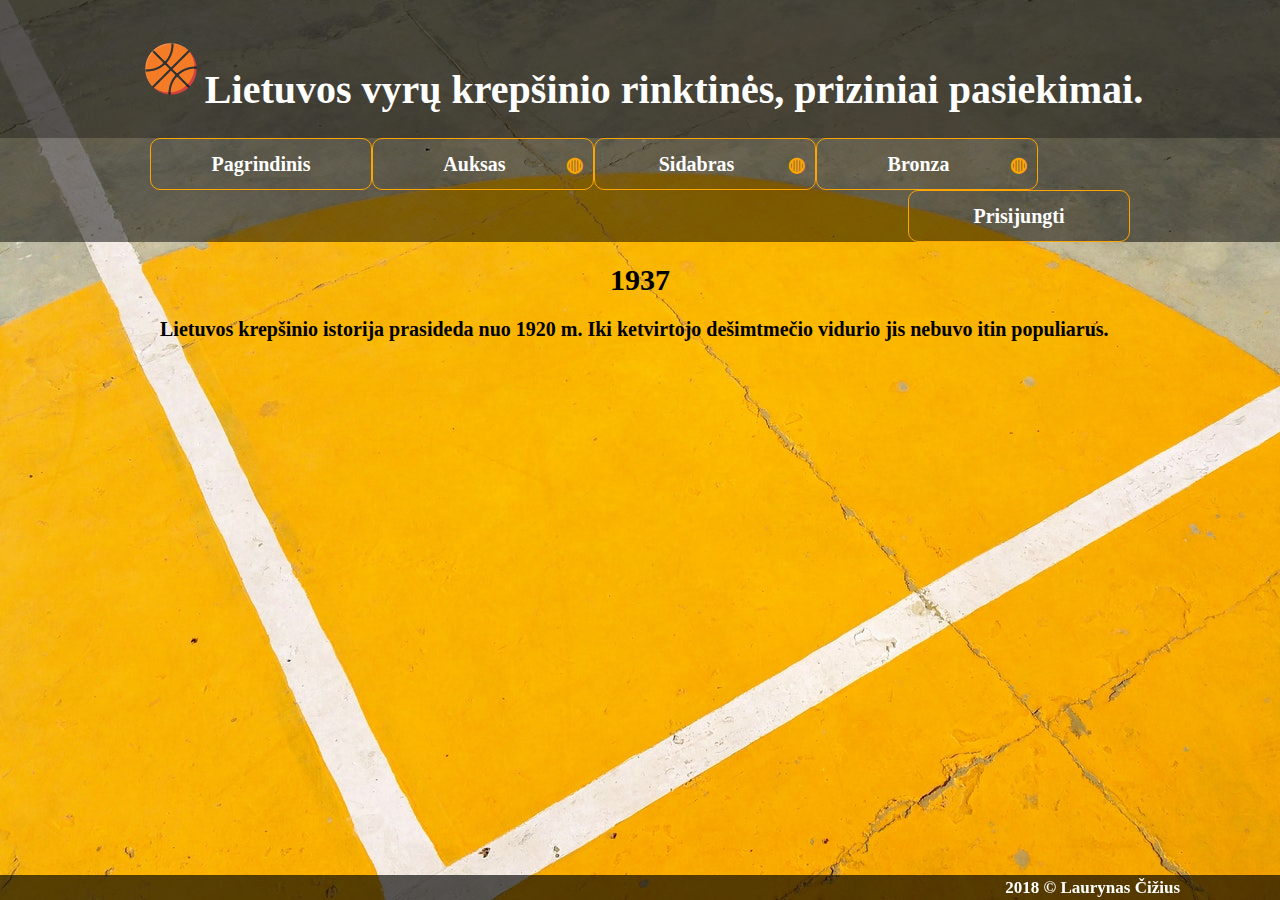
==== 1937.html @ e95623d2 "ho" ====
<html>
<head>

<title> LTU </title>
<meta charset="utf-8">

<link rel="stylesheet" type="text/css" href="nav.css">
<link rel="stylesheet" type="text/css" href="wstyle.css">

<meta name="viewport" content="width=device-width, initial-scale=1.0">


<style>

body{
margin: 0;
padding: 0;
background-image: url("kk.jpg");
background-size:cover;
font-family: Century Gothic;
font-size:20px;
line-height:25px;
}


</style>

</head>


	<body>
<div id="page">

<header>
	<h1><img src="ball.jpg"/>Lietuvos vyrų krepšinio rinktinės, priziniai pasiekimai.</h1>
</header>


		<nav>

			<ul>

				<li><a href ='sav.html'> Pagrindinis </a> </li>

				<li><a href ='#'> Auksas <span class="unicode"> &#9677;</span></a>

				<ul>

					<li><a href ='1937.html'> 1937 m. Europos čempionatas </a> </li>
					<li><a href ='1939.html'> 1939 m. Europos čempionatas  </a> </li>
					<li><a href ='2003.html'> 2003 m. Europos čempionatas  </a> </li>
				</ul>
				</li>

				<li><a href ='#'> Sidabras <span class="unicode"> &#9677;</span></a>

					<ul>

					<li><a href ='1995.html'> 1995 m. Europos čempionatas </a> </li>
					<li><a href ='2013.html'> 2013 m. Europos čempionatas </a> </li>
					<li><a href ='2015.html'> 2015 m. Europos čempionatas </a> </li>
					</ul>
				</li>

				<li><a href ='1937.html'> Bronza <span class="unicode"> &#9677;</span> </a>

					<ul>
					<li><a href ='1992.html'> 1992 m. Olimpinės žaidynės  </a> </li>
					<li><a href ='1996.html'> 1996 m. Olimpinės žaidynės </a> </li>
					<li><a href ='2000.html'> 2000 m. Olimpinės žaidynės</a> </li>
					<li><a href ='2007.html'> 2007 m. Europos čempionatas </a> </li>
					<li><a href ='2010.html'> 2010 m. Pasaulio čempionatas </a> </li>
					</ul>
				</li>

				<li style="float:right"><a href ='#'> Prisijungti </a> </li>

			</ul>
		</nav>

			<div class="content">

				<article>
					<h2> 1937 </h2>
					</article>

					<p> Lietuvos krepšinio istorija prasideda nuo 1920 m. Iki ketvirtojo dešimtmečio vidurio jis nebuvo itin populiarus.</p>



		</div>

		<footer>
			2018 &copy; Laurynas Čižius
			</footer>


</body>



</html>
---- nav.css ----
nav{
width:100%;
background:rgba(0,0,0,.50);
}

nav ul{
padding:0;
margin:0;
list-style:none;
position:relative;
line-height: 30px;
padding-left: 150px;
padding-right: 150px;
}

nav ul li a{
display:block;
padding:10px;
width:200px;
color:white;
text-decoration:none;
text-align:center;
border-radius:10px;
font-family:Century Gothic;
font-weight:bold;
border: 1px solid orange;

}

nav ul:after {
content: ""; clear:both;
display:block;
}

nav ul li {
float:left;
list-style:none;
margin-left: none;
}

nav ul ul {
display:none;
background:rgba(0,0,0,.60);
padding: 0;
margin: 0;
position:absolute; top:100%;
}

nav ul li:hover > ul{
display:block;
border-radius:10px;
border: 1px solid black;
}

nav ul li :hover{
background:rgb(255, 117, 26,.85);
}

nav ul li :hover a{
color:white;
}

nav ul ul li{
float:none;
position:relative;
}

nav ul ul li a{
padding:10px;
color:white;
text-align:center;
}

.unicode{
	float:right;
	color: orange;
}
---- wstyle.css ----
header {
	background:rgba(0,0,0,.65);
	font-family:Century Gothic;
	font-weight:bold;
	color:white;
	text-align: center;
}

header img{
	height: 1.7em;
}

header h1{
	text-align: center;
	margin:0;
	padding: 35px;
}

.content h2 {
	font-family:Century Gothic;
	font-weight:bold;
	color:black;
	text-align:center;
}

p {
	font-family:Century Gothic;
	font-weight:bold;
	color:black;
	text-align: left;
	padding-left: 160px;
	padding-right: 160px;
 
}

footer {
   box-sizing: border-box;
   
   bottom:0;
   width:100%;
   line-height: 25px;
   position: fixed;

   background:rgba(0,0,0,.65);
   font-family:Century Gothic;
   color:white;
   font-weight:bold;
   text-align: right;
   font-size: 17px;

   padding-right: 100px;
   padding-left: 100px;
	
}
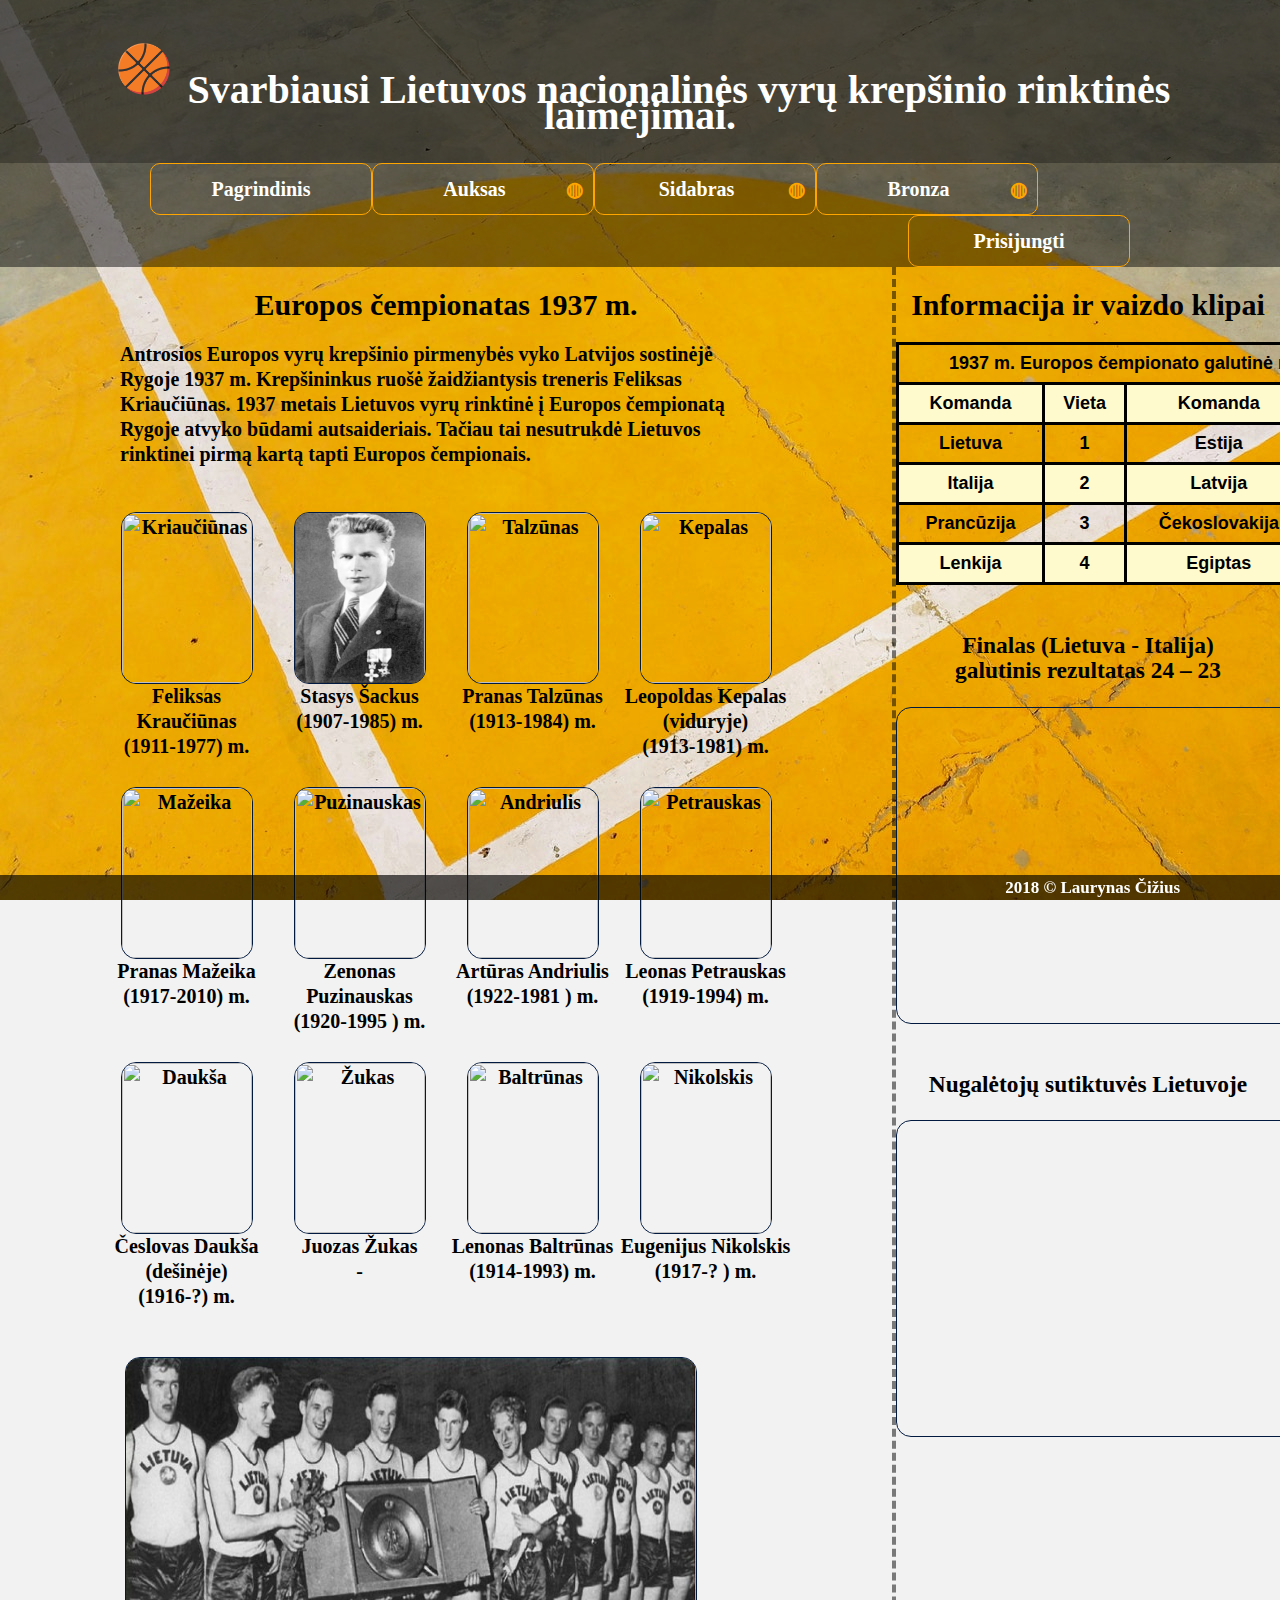
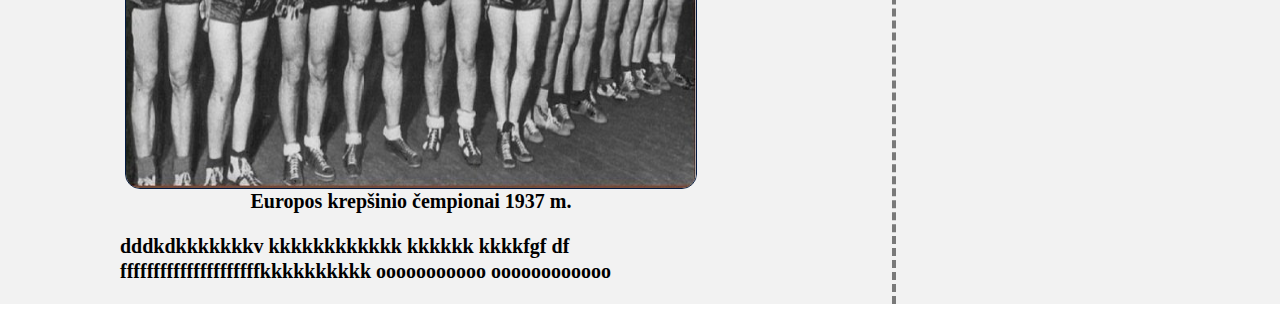
==== commit 7132fad1: "resp" ====
--- a/1937.html
+++ b/1937.html
@@ -7,20 +7,11 @@
 <link rel="stylesheet" type="text/css" href="nav.css">
 <link rel="stylesheet" type="text/css" href="wstyle.css">
 
+
+
 <meta name="viewport" content="width=device-width, initial-scale=1.0">
 
 
-<style>
-
-body{
-margin: 0;
-padding: 0;
-background-image: url("kk.jpg");
-background-size:cover;
-font-family: Century Gothic;
-font-size:20px;
-line-height:25px;
-}
 
 
 </style>
@@ -29,10 +20,10 @@
 
 
 	<body>
-<div id="page">
+	<div class="content">
 
 <header>
-	<h1><img src="ball.jpg"/>Lietuvos vyrų krepšinio rinktinės, priziniai pasiekimai.</h1>
+	<h1><img src="ball.jpg"/> Svarbiausi Lietuvos nacionalinės vyrų krepšinio rinktinės laimėjimai.</h1>
 </header>
 
 
@@ -40,7 +31,7 @@
 
 			<ul>
 
-				<li><a href ='sav.html'> Pagrindinis </a> </li>
+				<li><a href ='index.html'> Pagrindinis </a> </li>
 
 				<li><a href ='#'> Auksas <span class="unicode"> &#9677;</span></a>
 
@@ -78,22 +69,146 @@
 			</ul>
 		</nav>
 
-			<div class="content">
-
-				<article>
-					<h2> 1937 </h2>
-					</article>
-
-					<p> Lietuvos krepšinio istorija prasideda nuo 1920 m. Iki ketvirtojo dešimtmečio vidurio jis nebuvo itin populiarus.</p>
-
-
-
-		</div>
+
+				<div class="container">
+
+
+									<div class="left">
+
+				<section>
+					<h2> Europos čempionatas 1937 m. </h2>
+
+					<p> Antrosios Europos vyrų krepšinio pirmenybės vyko Latvijos sostinėjė Rygoje 1937 m. Krepšininkus ruošė žaidžiantysis treneris Feliksas Kriaučiūnas. 1937 metais Lietuvos
+				  vyrų rinktinė į Europos čempionatą Rygoje atvyko būdami autsaideriais. Tačiau tai nesutrukdė Lietuvos rinktinei pirmą kartą tapti Europos čempionais.
+				 	 </p>
+
+					<div class="row">
+					 <div class="column">
+						 <img src="foto/1937/feliksaskrauciunas.jpg" alt="Kriaučiūnas" >
+						 <figcaption>Feliksas Kraučiūnas <br> (1911-1977) m.</figcaption>
+					 </div>
+					 <div class="column">
+						 <img src="foto/1937/stasyssackus.jpg" alt="Šackus">
+						 <figcaption>Stasys Šackus <br> (1907-1985) m.</figcaption>
+					 </div>
+					 <div class="column">
+						 <img src="foto/1937/pranastalzunas.jpg" alt="Talzūnas" >
+						 <figcaption> Pranas Talzūnas <br> (1913-1984) m.</figcaption>
+					 </div>
+					 <div class="column">
+ 					 <img src="foto/1937/kepalas.jpg" alt="Kepalas" >
+ 					 <figcaption> Leopoldas Kepalas (viduryje) <br> (1913-1981) m. </figcaption>
+ 					</div>
+
+				 </div>
+
+	 <div class="row">
+					 <div class="column">
+					  <img src="foto/1937/pranasmazeika.jpg" alt="Mažeika">
+					  <figcaption>Pranas Mažeika <br> (1917-2010) m.</figcaption>
+					 </div>
+					 <div class="column">
+					  <img src="foto/1937/zenonaspuzinauskas.jpg" alt="Puzinauskas" >
+					  <figcaption> Zenonas Puzinauskas <br> (1920-1995 ) m.</figcaption>
+					 </div>
+					 <div class="column">
+					  <img src="foto/1937/arturasandriulis.jpg" alt="Andriulis">
+					  <figcaption>Artūras Andriulis <br> (1922-1981 ) m.</figcaption>
+					 </div>
+		 		 	<div class="column">
+		 			 <img src="foto/1937/leonaspetrauskas.jpg" alt="Petrauskas" >
+		 			 <figcaption>Leonas Petrauskas <br> (1919-1994) m.</figcaption>
+		 		 	</div>
+		 	 </div>
+
+ <div class="row">
+	 <div class="column">
+	 <img src="foto/1937/ceslovasdauksa.jpg" alt="Daukša">
+	 <figcaption>Česlovas Daukša (dešinėje) <br> (1916-?) m.</figcaption>
+	</div>
+	<div class="column">
+		<img src="foto/1937/juozaszukas.jpg" alt="Žukas">
+		<figcaption>Juozas Žukas <br> -</figcaption>
+	</div>
+	<div class="column">
+	<img src="foto/1937/leonasbaltrunas.jpg" alt="Baltrūnas" >
+	<figcaption>Lenonas Baltrūnas <br> (1914-1993) m.</figcaption>
+ </div>
+	<div class="column">
+	 <img src="foto/1937/eugenijusnikolskis.jpg" alt="Nikolskis">
+	 <figcaption>Eugenijus Nikolskis <br> (1917-? ) m.</figcaption>
+	</div>
+</div>
+
+
+
+<figure>
+						<div class="foto">
+						<img src="foto/1937/1.jpg" alt="Lietuvos Čempionai" >
+			 				<figcaption> Europos krepšinio čempionai 1937 m. </figcaption>
+		</figure>
+					<p><br>dddkdkkkkkkkv kkkkkkkkkkkk kkkkkk kkkkfgf df fffffffffffffffffffffkkkkkkkkkk ooooooooooo oooooooooooo</p>
+					</div>
+
+				</section>
+
+
+				<div class="right">
+
+					<h2> Informacija ir vaizdo klipai</h2>
+
+					<table align="center">
+					<tr>
+					<th colspan="4" >1937 m. Europos čempionato galutinė rikiuotė </th>
+					</tr>
+					<tr>
+					<th>Komanda</th>
+					<th>Vieta</th>
+					<th>Komanda</th>
+					<th>Vieta</th>
+					</tr>
+					<tr>
+					<td>Lietuva</td>
+					<td>1</td>
+					<td>Estija</td>
+					<td>5</td>
+					</tr>
+					<tr>
+					<td>Italija</td>
+					<td>2</td>
+					<td>Latvija</td>
+					<td>6</td>
+					</tr>
+					<tr>
+					<td>Prancūzija</td>
+					<td>3</td>
+					<td>Čekoslovakija</td>
+					<td>7</td>
+					</tr>
+					<tr>
+					<td>Lenkija</td>
+					<td>4</td>
+					<td>Egiptas</td>
+					<td>8</td>
+					</tr>
+					</table>
+<br>
+					<h3> Finalas (Lietuva - Italija) <br> galutinis rezultatas 24 – 23 </h3>
+					<iframe src="https://www.youtube.com/embed/ayL6BDcTFoU" frameborder="0" allow="accelerometer; autoplay; encrypted-media; gyroscope; picture-in-picture" allowfullscreen></iframe>
+<br>
+<br>
+					<h3> Nugalėtojų sutiktuvės Lietuvoje </h3>
+					<iframe src="https://www.youtube.com/embed/Epdk3TDHkY4" frameborder="0" allow="accelerometer; autoplay; encrypted-media; gyroscope; picture-in-picture" allowfullscreen></iframe>
+
+				</div>
+</div>
+<br>
+</div>
 
 		<footer>
 			2018 &copy; Laurynas Čižius
 			</footer>
-
+</div>
 
 </body>
 
--- a/nav.css
+++ b/nav.css
@@ -4,6 +4,7 @@
 }
 
 nav ul{
+	
 padding:0;
 margin:0;
 list-style:none;
@@ -11,6 +12,7 @@
 line-height: 30px;
 padding-left: 150px;
 padding-right: 150px;
+
 }
 
 nav ul li a{
@@ -75,4 +77,3 @@
 	float:right;
 	color: orange;
 }
-
--- a/wstyle.css
+++ b/wstyle.css
@@ -1,12 +1,35 @@
+body{
+margin: 0;
+padding: 0;
+background-image: url("background.jpg");
+background-attachment: fixed;
+background-size:cover;
+font-family: Century Gothic;
+font-size:20px;
+line-height:25px;
+
+
+}
+
+.content {
+
+	font-family:Century Gothic;
+	font-weight:bold;
+	color:black;
+	text-align:center;
+
+}
+
 header {
 	background:rgba(0,0,0,.65);
 	font-family:Century Gothic;
 	font-weight:bold;
 	color:white;
 	text-align: center;
+
 }
 
-header img{
+header img {
 	height: 1.7em;
 }
 
@@ -16,12 +39,29 @@
 	padding: 35px;
 }
 
-.content h2 {
-	font-family:Century Gothic;
-	font-weight:bold;
-	color:black;
-	text-align:center;
+
+.container {
+    display: flex;
 }
+
+
+.left {
+  display: table-cell;
+  width: 70%;
+  float:left;
+	background:rgba(0,0,0,.05);
+	border-right: 4px dashed rgba(0,0,0,.50);
+	height: auto;
+}
+
+.right{
+  display: table-cell;
+	background:rgba(0,0,0,.05);
+  width: 30%;
+	height: auto;
+	text-align: center;
+}
+
 
 p {
 	font-family:Century Gothic;
@@ -30,12 +70,20 @@
 	text-align: left;
 	padding-left: 160px;
 	padding-right: 160px;
- 
+}
+
+section p {
+	font-family:Century Gothic;
+	font-weight:bold;
+	color:black;
+	text-align: left;
+	padding-left: 120px;
+	padding-right: 120px;
 }
 
 footer {
    box-sizing: border-box;
-   
+
    bottom:0;
    width:100%;
    line-height: 25px;
@@ -50,5 +98,81 @@
 
    padding-right: 100px;
    padding-left: 100px;
-	
-}+
+}
+
+table {
+    font-family:sans-serif;
+    border-collapse: collapse;
+    width: 500px; ;
+
+}
+
+td, th {
+    border: 3px solid #000000;
+    text-align: center;
+    padding: 8px;
+		font-weight:bold;
+		font-size: 18px;
+}
+
+tr:nth-child(even) {
+    background-color: #FFFACD;
+}
+
+#tableborder{
+border-bottom: none;
+border-left: none;
+border-right: none;
+}
+.row {
+    display: flex;
+		padding-left: 100px;
+		padding-right: 100px;
+		margin: 45px 0;
+
+}
+
+.column {
+		box-sizing: border-box;
+    flex: 10%;
+		width:130px;
+		height: 230px;
+
+}
+
+.column img{
+border:1px solid #021a40;
+		width:130px;
+		height: 170px;
+		border-radius: 15px;
+}
+
+figure{
+float:left;
+padding-left: 85px;
+padding-right: : 85px;
+}
+
+.foto img{
+	float: left;
+	border-radius: 15px;
+ width:570;
+ height:430;
+border:1px solid #021a40;
+
+}
+
+iframe{
+border-radius: 15px;
+ width:420;
+ height:315;
+border:1px solid #021a40;
+	}
+
+
+	@media screen and (max-width:500px) {
+  .left, .container, .right {
+    width:100%;
+  }
+}
